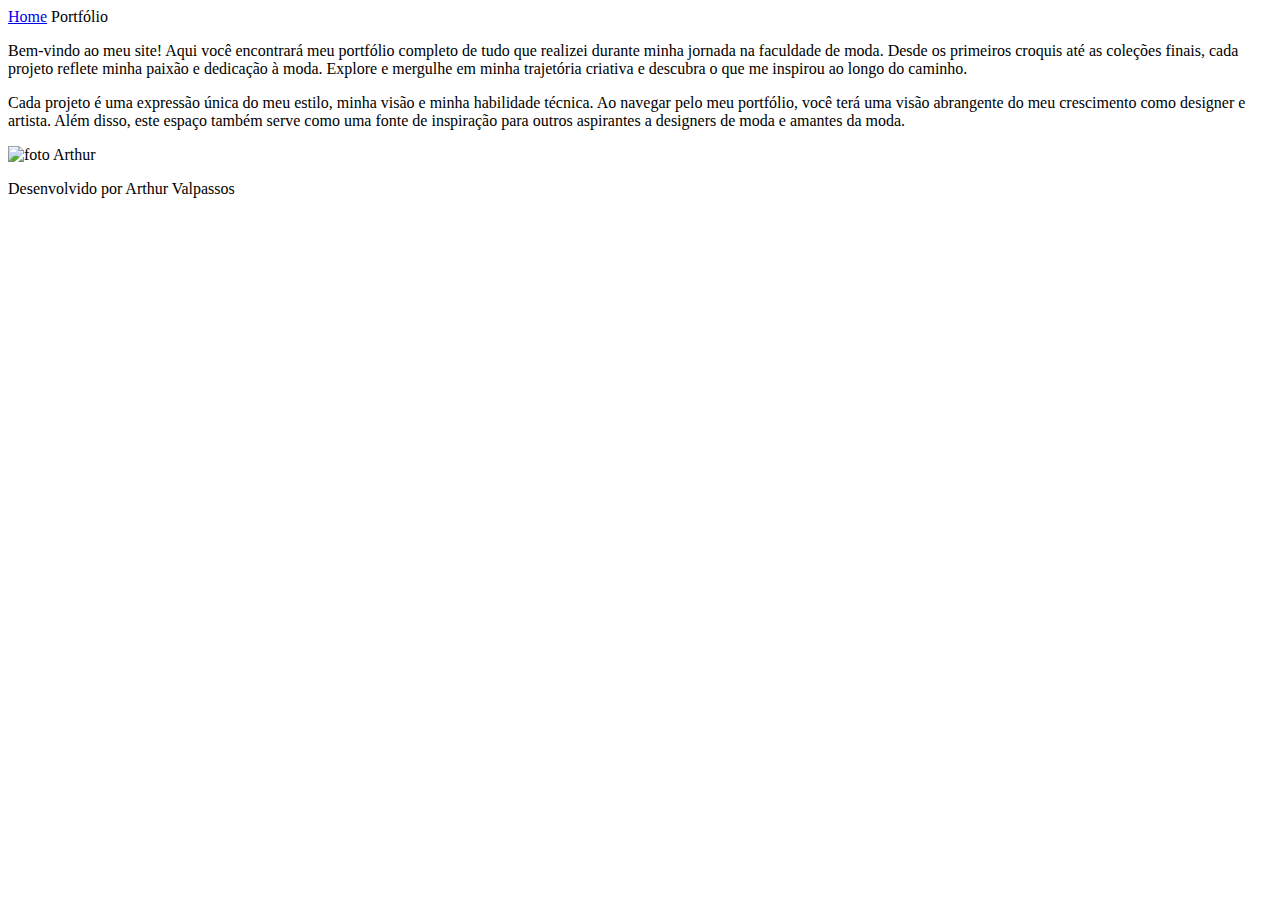
==== sobremim.html @ ebb50f7f "Add files via upload" ====
<!DOCTYPE html>
<html lang="pt-br">
<head>
    <meta charset="UTF-8">
    <meta name="viewport" content="width=device-width, initial-scale=1.0">
    <title>Sobre mim</title>
    <link rel="stylesheet" href="estilos/style.css">
</head>
<body>
    <header class="cabecalho">
        <nav class="cabecalho__menu">
            <a class="cabecalho__menu__link" href="index.html">Home</a>
            <a class="cabecalho__menu__link">Portfólio</a>
        </nav>
    </header>
    <main class="conteudo__sobremim">
       <div class="paragrafos">
        <p class="apresentacao__conteudo__sobremim">Bem-vindo ao meu site! Aqui você encontrará meu portfólio completo de tudo que realizei durante minha jornada na faculdade de moda. Desde os primeiros croquis até as coleções finais, cada projeto reflete minha paixão e dedicação à moda. Explore e mergulhe em minha trajetória criativa e descubra o que me inspirou ao longo do caminho.    
        </p>
        <p class="apresentacao__conteudo__sobremim"> Cada projeto é uma expressão única do meu estilo, minha visão e minha habilidade técnica. Ao navegar pelo meu portfólio, você terá uma visão abrangente do meu crescimento como designer e artista. Além disso, este espaço também serve como uma fonte de inspiração para outros aspirantes a designers de moda e amantes da moda.</p>
    </div>
        <img class="foto_principal__sobremim" src="imagens/FotoEduarda.jpeg" alt="foto Arthur">

    </main>

    <footer class="rodape">
        <p>Desenvolvido por Arthur Valpassos</p>
    </footer>

</body>
</html>
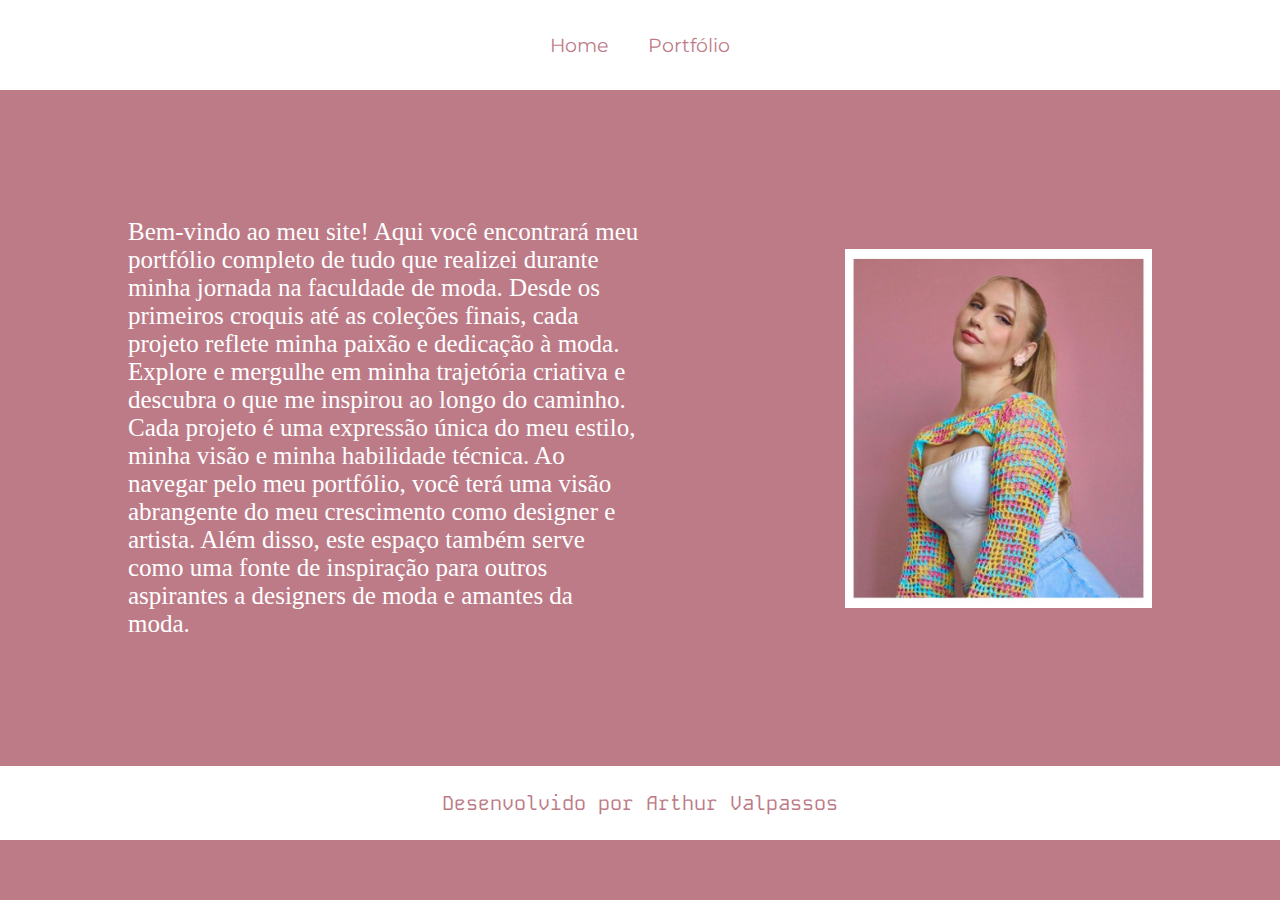
==== commit f4caed31: "botoes" ====
--- a/sobremim.html
+++ b/sobremim.html
@@ -1,31 +1,31 @@
-<!DOCTYPE html>
-<html lang="pt-br">
-<head>
-    <meta charset="UTF-8">
-    <meta name="viewport" content="width=device-width, initial-scale=1.0">
-    <title>Sobre mim</title>
-    <link rel="stylesheet" href="estilos/style.css">
-</head>
-<body>
-    <header class="cabecalho">
-        <nav class="cabecalho__menu">
-            <a class="cabecalho__menu__link" href="index.html">Home</a>
-            <a class="cabecalho__menu__link">Portfólio</a>
-        </nav>
-    </header>
-    <main class="conteudo__sobremim">
-       <div class="paragrafos">
-        <p class="apresentacao__conteudo__sobremim">Bem-vindo ao meu site! Aqui você encontrará meu portfólio completo de tudo que realizei durante minha jornada na faculdade de moda. Desde os primeiros croquis até as coleções finais, cada projeto reflete minha paixão e dedicação à moda. Explore e mergulhe em minha trajetória criativa e descubra o que me inspirou ao longo do caminho.    
-        </p>
-        <p class="apresentacao__conteudo__sobremim"> Cada projeto é uma expressão única do meu estilo, minha visão e minha habilidade técnica. Ao navegar pelo meu portfólio, você terá uma visão abrangente do meu crescimento como designer e artista. Além disso, este espaço também serve como uma fonte de inspiração para outros aspirantes a designers de moda e amantes da moda.</p>
-    </div>
-        <img class="foto_principal__sobremim" src="imagens/FotoEduarda.jpeg" alt="foto Arthur">
-
-    </main>
-
-    <footer class="rodape">
-        <p>Desenvolvido por Arthur Valpassos</p>
-    </footer>
-
-</body>
+<!DOCTYPE html>
+<html lang="pt-br">
+<head>
+    <meta charset="UTF-8">
+    <meta name="viewport" content="width=device-width, initial-scale=1.0">
+    <title>Sobre mim</title>
+    <link rel="stylesheet" href="estilos/style.css">
+</head>
+<body>
+    <header class="cabecalho">
+        <nav class="cabecalho__menu">
+            <a class="cabecalho__menu__link" href="index.html">Home</a>
+            <a class="cabecalho__menu__link">Portfólio</a>
+        </nav>
+    </header>
+    <main class="conteudo__sobremim">
+       <div class="paragrafos">
+        <p class="apresentacao__conteudo__sobremim">Bem-vindo ao meu site! Aqui você encontrará meu portfólio completo de tudo que realizei durante minha jornada na faculdade de moda. Desde os primeiros croquis até as coleções finais, cada projeto reflete minha paixão e dedicação à moda. Explore e mergulhe em minha trajetória criativa e descubra o que me inspirou ao longo do caminho.    
+        </p>
+        <p class="apresentacao__conteudo__sobremim"> Cada projeto é uma expressão única do meu estilo, minha visão e minha habilidade técnica. Ao navegar pelo meu portfólio, você terá uma visão abrangente do meu crescimento como designer e artista. Além disso, este espaço também serve como uma fonte de inspiração para outros aspirantes a designers de moda e amantes da moda.</p>
+    </div>
+        <img class="foto_principal__sobremim" src="imagens/FotoEduarda.jpeg" alt="foto Arthur">
+
+    </main>
+
+    <footer class="rodape">
+        <p>Desenvolvido por Arthur Valpassos</p>
+    </footer>
+
+</body>
 </html>--- a/estilos/style.css
+++ b/estilos/style.css
@@ -0,0 +1,172 @@
+@import url('https://fonts.googleapis.com/css2?family=Kode+Mono:wght@400..700&family=Montserrat:ital,wght@0,100..900;1,100..900&display=swap');
+@import url('https://fonts.googleapis.com/css2?family=Kode+Mono:wght@400..700&family=Montserrat:ital,wght@0,100..900;1,100..900&family=Truculenta:opsz,wght@12..72,100..900&display=swap');
+
+
+:root{
+    --cor-fundo:#bd7b87;
+    --cor-principal: white;
+    --cor-secundaria: white;
+    --cor-hover: rgb(248, 175, 218) ; 
+}
+
+*{
+    margin: 0;
+    padding: 0;
+}
+
+
+body{
+   
+    box-sizing: border-box;
+    background-color: var(--cor-fundo);
+    color:var(--cor-principal) ;
+   
+}
+.cabecalho{
+    background-color: var(--cor-principal);
+    padding: 2.2%;
+
+}
+.cabecalho__menu {
+    display: flex;
+    justify-content: center;
+    align-items: center;
+}
+
+
+.cabecalho__menu__link {
+    font-size: 120%;
+    font-family: "Montserrat", sans-serif;
+    color: var(--cor-fundo);
+    margin: 0 0.625rem;
+    padding: 0.3125rem 0.625rem;
+    text-decoration: none;
+}
+
+.cabecalho__menu__link:hover {
+    color: var(--cor-hover);
+}
+
+
+
+.titulo-destaque {
+    color: var();}
+    .titulo-destaque:hover{
+        color: var(--cor-hover);
+
+    }
+
+.apresentacao {
+    padding: 0% 5% 5%;
+    display: flex;
+    align-items: center;
+    justify-content: space-between;
+    gap: 8px;
+
+    
+    
+}
+.apresentacao__conteudo {
+    padding: 7%;
+    display: flex;
+    flex-direction: column;
+    gap: 2.5rem;
+    text-align: center;
+    
+}
+.apresentacao__conteudo__titulo{
+    font-size: 2rem;
+    font-family:"Kode Mono", monospace;
+}
+.apresentacao__conteudo__texto{
+    font-size: 1.25rem;
+    font-family: "Montserrat", sans-serif;
+}
+.apresentacao__links{
+   display:flex;
+    justify-content: space-between; 
+    flex-direction: column;
+    align-items: center;
+    gap: 2rem;  
+}
+.apresentacao__links__texto{
+    font-family:"Kode Mono", monospace;
+    font-weight: 400;
+    font-size: 1.5rem;
+}
+.apresentacao__links__botao{
+    /*background-color: #F5D542;*/
+    display: flex;
+    justify-content: center;
+    align-items: center;
+    gap: 1rem;
+    border: 0.125rem solid var(--cor-principal);
+    width: 50%;
+    text-align: center;
+    border-radius: 15px;
+    font-size: 1.25rem;
+    padding: 1.375rem;
+    text-decoration: none;
+    color: var(--cor-secundaria);
+    font-family:"Kode Mono", monospace; 
+}
+.apresentacao__links__botao:hover{
+    background-color: var(--cor-hover);
+}
+.foto_principal{
+    width: 30%
+    
+}
+.rodape{
+    color: var(--cor-fundo);
+    background-color: var(--cor-principal);
+    display: flex;
+    justify-content: center;
+    align-items: center;
+    font-family:"Kode Mono", monospace; 
+    font-size: 1.25rem;
+    font-weight: 400;
+    padding: 1.5rem;
+}
+.conteudo__sobremim{
+    display: flex;
+    justify-content: space-between;
+    align-items: center;
+    flex-direction: row;
+    padding: 10%;
+    gap: 20%;
+    width: auto;
+    font-size: 25px;
+    
+}
+.foto_principal__sobremim{
+    width: 30%;
+}
+
+
+@media( max-width: 1200px) {
+   .apresentacao{
+    flex-direction: column-reverse ;
+    gap: 15%;
+    padding: 5%;
+
+   } 
+   .foto_principal{
+    width: 60%;
+   }
+   .cabecalho{
+    padding: 6%;
+   }
+   .cabecalho__menu{
+    justify-content: center;} 
+  .foto_principal__sobremim{
+    width: auto;
+  }
+  .conteudo__sobremim{
+    flex-direction: column-reverse;
+    width: auto;
+    gap: 60px;
+    
+  }
+      
+}
